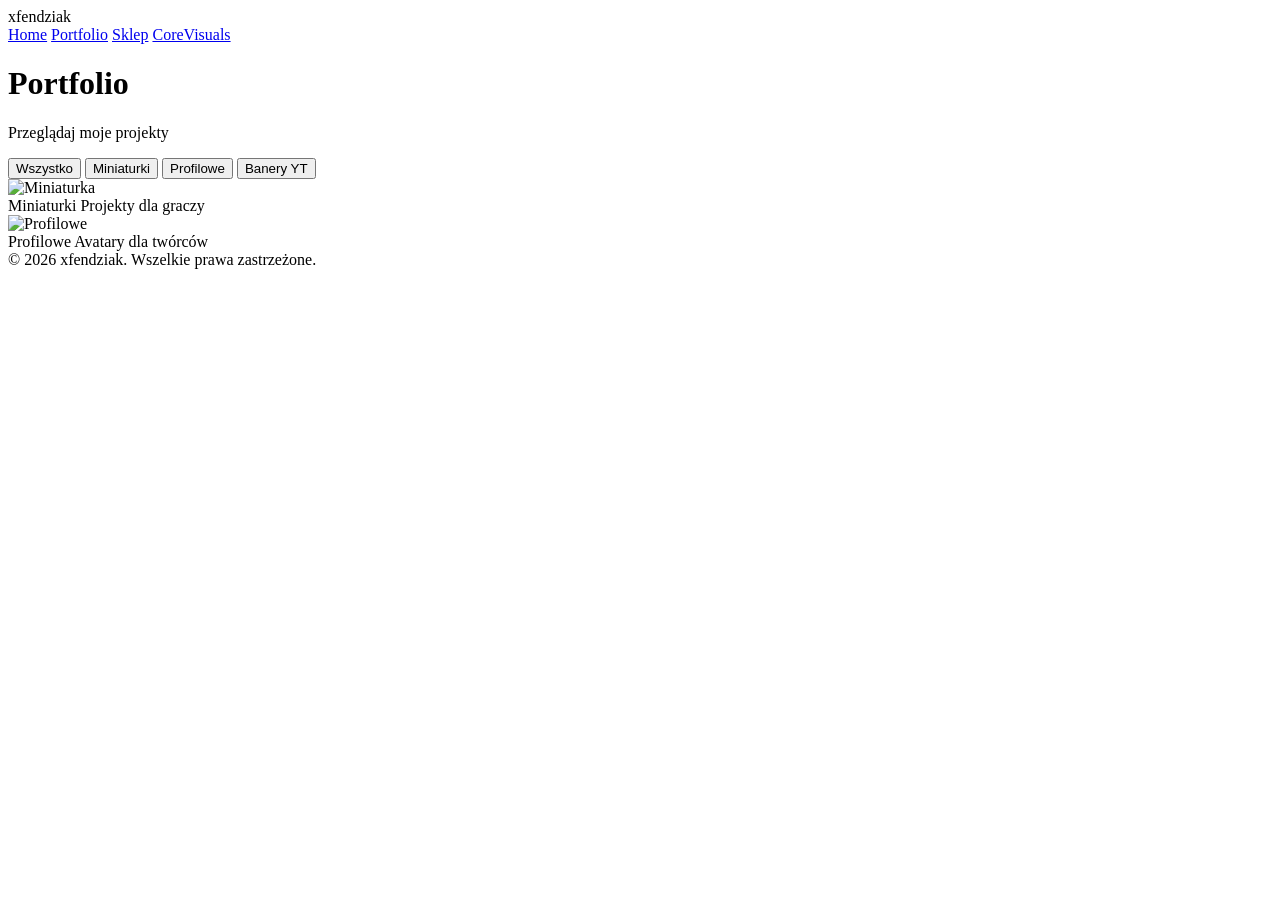
==== portfolio.html @ b641ef94 "Add files via upload" ====
<!DOCTYPE html>
<html lang="pl">
<head>
    <meta charset="UTF-8">
    <meta name="viewport" content="width=device-width, initial-scale=1.0">
    <title>xfendziak | Portfolio</title>
    <link rel="stylesheet" href="style.css">
</head>
<body>
    <nav class="navbar">
        <div class="nav-logo"><a href="index.html" style="color:inherit; text-decoration:none;">xfendziak</a></div>
        <div class="nav-links">
            <a href="index.html">Home</a>
            <a href="portfolio.html">Portfolio</a>
            <a href="sklep.html">Sklep</a>
            <a href="https://discord.gg/7PWtcsybV3" class="nav-btn" target="_blank">CoreVisuals</a>
        </div>
    </nav>

    <div class="container">
        <div class="page-view" style="display: block;">
            <h1>Portfolio</h1>
            <p class="subtitle">Przeglądaj moje projekty</p>
            
            <div class="filter-container">
                <button class="filter-btn active" onclick="filterItems('all', this)">Wszystko</button>
                <button class="filter-btn" onclick="filterItems('miniaturki', this)">Miniaturki</button>
                <button class="filter-btn" onclick="filterItems('profilowe', this)">Profilowe</button>
                <button class="filter-btn" onclick="filterItems('banery-yt', this)">Banery YT</button>
            </div>

            <div class="portfolio-grid">
                <div class="portfolio-item" data-category="miniaturki">
                    <img src="https://cdn.discordapp.com/attachments/1387424176020656242/1472693477174280253/CoreVisuals_1.png?ex=6993802e&is=69922eae&hm=8b4439591f3fb8a29c6d8585ccbac877507cc0e4845974c037e0393009c9a98a&" alt="Miniaturka">
                    <div class="portfolio-desc">
                        <span class="portfolio-tag">Miniaturki</span>
                        <span class="portfolio-name">Projekty dla graczy</span>
                    </div>
                </div>
                <div class="portfolio-item" data-category="profilowe">
                    <img src="https://cdn.discordapp.com/attachments/1387424176020656242/1472693477174280253/CoreVisuals_1.png?ex=6993802e&is=69922eae&hm=8b4439591f3fb8a29c6d8585ccbac877507cc0e4845974c037e0393009c9a98a&" alt="Profilowe">
                    <div class="portfolio-desc">
                        <span class="portfolio-tag">Profilowe</span>
                        <span class="portfolio-name">Avatary dla twórców</span>
                    </div>
                </div>
            </div>
        </div>

        <footer>
            © 2026 xfendziak. Wszelkie prawa zastrzeżone.
        </footer>
    </div>

    <script>
        function filterItems(category, btn) {
            const items = document.querySelectorAll('.portfolio-item');
            const buttons = document.querySelectorAll('.filter-btn');
            buttons.forEach(b => b.classList.remove('active'));
            btn.classList.add('active');
            items.forEach(item => {
                if (category === 'all' || item.getAttribute('data-category') === category) {
                    item.style.display = 'block';
                } else {
                    item.style.display = 'none';
                }
            });
        }
    </script>
</body>
</html>
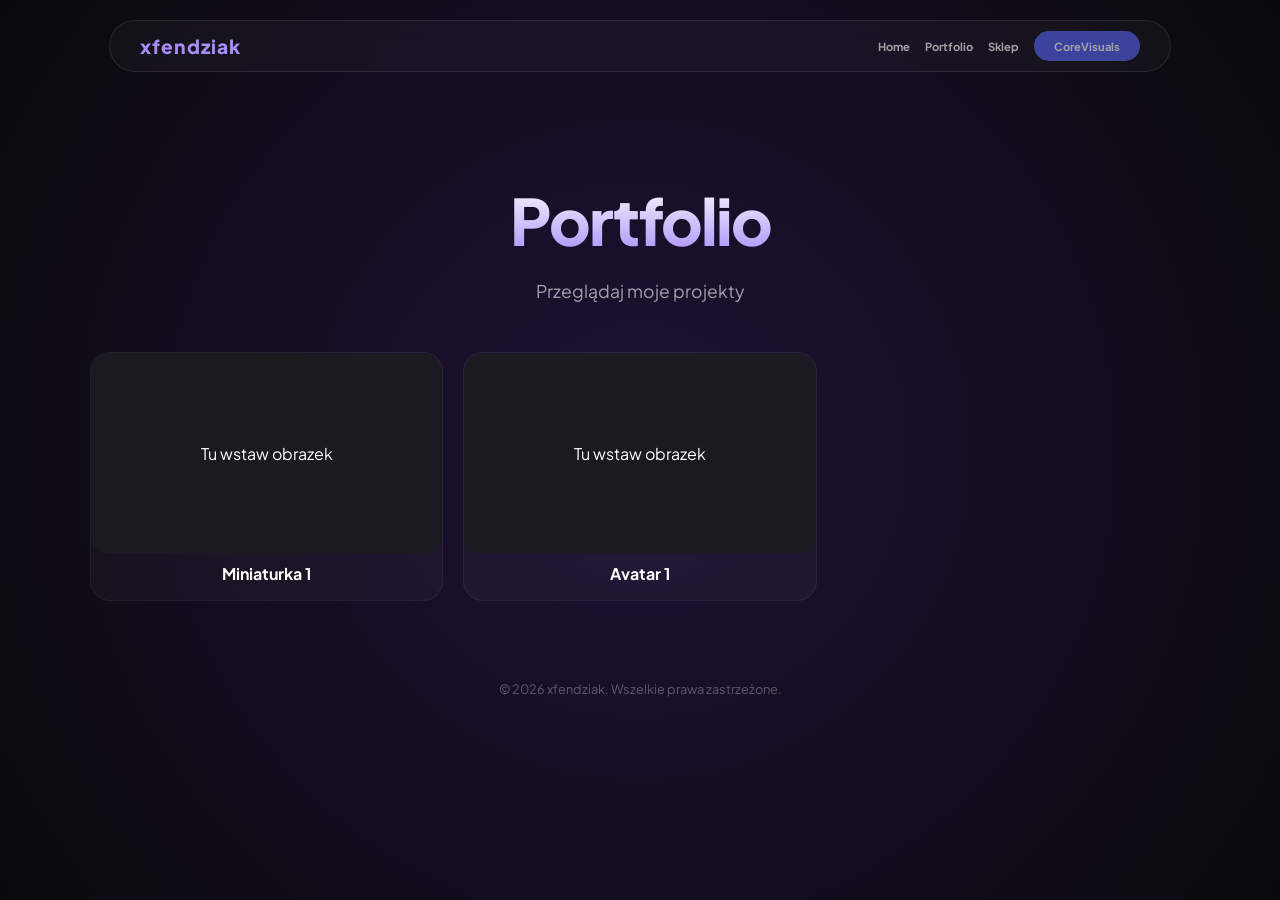
==== commit 06676b29: "Add files via upload" ====
--- a/portfolio.html
+++ b/portfolio.html
@@ -8,7 +8,7 @@
 </head>
 <body>
     <nav class="navbar">
-        <div class="nav-logo"><a href="index.html" style="color:inherit; text-decoration:none;">xfendziak</a></div>
+        <div class="nav-logo">xfendziak</div>
         <div class="nav-links">
             <a href="index.html">Home</a>
             <a href="portfolio.html">Portfolio</a>
@@ -18,54 +18,22 @@
     </nav>
 
     <div class="container">
-        <div class="page-view" style="display: block;">
+        <div class="page-view">
             <h1>Portfolio</h1>
             <p class="subtitle">Przeglądaj moje projekty</p>
             
-            <div class="filter-container">
-                <button class="filter-btn active" onclick="filterItems('all', this)">Wszystko</button>
-                <button class="filter-btn" onclick="filterItems('miniaturki', this)">Miniaturki</button>
-                <button class="filter-btn" onclick="filterItems('profilowe', this)">Profilowe</button>
-                <button class="filter-btn" onclick="filterItems('banery-yt', this)">Banery YT</button>
-            </div>
-
             <div class="portfolio-grid">
-                <div class="portfolio-item" data-category="miniaturki">
-                    <img src="https://cdn.discordapp.com/attachments/1387424176020656242/1472693477174280253/CoreVisuals_1.png?ex=6993802e&is=69922eae&hm=8b4439591f3fb8a29c6d8585ccbac877507cc0e4845974c037e0393009c9a98a&" alt="Miniaturka">
-                    <div class="portfolio-desc">
-                        <span class="portfolio-tag">Miniaturki</span>
-                        <span class="portfolio-name">Projekty dla graczy</span>
-                    </div>
+                <div class="portfolio-item">
+                    <div style="height:200px; background:#1a1a20; border-radius:15px; display:flex; align-items:center; justify-content:center;">Tu wstaw obrazek</div>
+                    <p style="margin-top:10px; font-weight:bold;">Miniaturka 1</p>
                 </div>
-                <div class="portfolio-item" data-category="profilowe">
-                    <img src="https://cdn.discordapp.com/attachments/1387424176020656242/1472693477174280253/CoreVisuals_1.png?ex=6993802e&is=69922eae&hm=8b4439591f3fb8a29c6d8585ccbac877507cc0e4845974c037e0393009c9a98a&" alt="Profilowe">
-                    <div class="portfolio-desc">
-                        <span class="portfolio-tag">Profilowe</span>
-                        <span class="portfolio-name">Avatary dla twórców</span>
-                    </div>
+                <div class="portfolio-item">
+                    <div style="height:200px; background:#1a1a20; border-radius:15px; display:flex; align-items:center; justify-content:center;">Tu wstaw obrazek</div>
+                    <p style="margin-top:10px; font-weight:bold;">Avatar 1</p>
                 </div>
             </div>
         </div>
-
-        <footer>
-            © 2026 xfendziak. Wszelkie prawa zastrzeżone.
-        </footer>
+        <footer>© 2026 xfendziak. Wszelkie prawa zastrzeżone.</footer>
     </div>
-
-    <script>
-        function filterItems(category, btn) {
-            const items = document.querySelectorAll('.portfolio-item');
-            const buttons = document.querySelectorAll('.filter-btn');
-            buttons.forEach(b => b.classList.remove('active'));
-            btn.classList.add('active');
-            items.forEach(item => {
-                if (category === 'all' || item.getAttribute('data-category') === category) {
-                    item.style.display = 'block';
-                } else {
-                    item.style.display = 'none';
-                }
-            });
-        }
-    </script>
 </body>
 </html>
--- a/style.css
+++ b/style.css
@@ -0,0 +1,166 @@
+@import url('https://fonts.googleapis.com/css2?family=Plus+Jakarta+Sans:wght@400;700;800&display=swap');
+
+body {
+    background-color: #0a0a0c;
+    background-image: radial-gradient(circle at 50% 50%, #1e1135 0%, #0a0a0c 100%);
+    color: white;
+    font-family: 'Plus Jakarta Sans', sans-serif;
+    margin: 0;
+    display: flex;
+    flex-direction: column;
+    align-items: center;
+    min-height: 100vh;
+    overflow-x: hidden;
+}
+
+.navbar {
+    position: fixed;
+    top: 20px;
+    display: flex;
+    justify-content: space-between;
+    align-items: center;
+    padding: 10px 30px;
+    width: 85%;
+    max-width: 1000px;
+    background: rgba(255, 255, 255, 0.03);
+    backdrop-filter: blur(15px);
+    -webkit-backdrop-filter: blur(15px);
+    border: 1px solid rgba(255, 255, 255, 0.1);
+    border-radius: 50px;
+    z-index: 1000;
+}
+
+.nav-logo { font-weight: 800; color: #a78bfa; letter-spacing: 1px; font-size: 1.2rem; cursor: pointer; }
+.nav-links { display: flex; gap: 15px; align-items: center; flex-wrap: wrap; justify-content: center; }
+.nav-links a { color: white; text-decoration: none; font-size: 0.7rem; font-weight: 700; opacity: 0.6; transition: 0.3s; cursor: pointer; }
+.nav-links a:hover { opacity: 1; color: #a78bfa; }
+
+.nav-btn {
+    background: #5865F2;
+    padding: 8px 20px !important;
+    border-radius: 20px;
+    text-decoration: none;
+    color: white;
+    font-weight: bold;
+    font-size: 0.75rem;
+    transition: 0.3s;
+}
+
+.container {
+    max-width: 1100px;
+    width: 90%;
+    padding: 180px 0 60px 0;
+    text-align: center;
+}
+
+.page-view {
+    animation: slideUpFade 0.6s cubic-bezier(0.22, 1, 0.36, 1);
+}
+
+@keyframes slideUpFade {
+    from { opacity: 0; transform: translateY(30px); }
+    to { opacity: 1; transform: translateY(0); }
+}
+
+h1 {
+    font-size: clamp(2.5rem, 8vw, 4rem);
+    font-weight: 800;
+    margin: 0;
+    background: linear-gradient(to bottom, #ffffff, #a78bfa);
+    -webkit-background-clip: text;
+    -webkit-text-fill-color: transparent;
+    letter-spacing: -2px;
+}
+
+.subtitle { opacity: 0.6; margin: 20px 0 50px 0; font-size: 1.1rem; }
+
+.stats-grid {
+    display: grid;
+    grid-template-columns: repeat(auto-fit, minmax(200px, 1fr));
+    gap: 20px;
+    margin-bottom: 50px;
+}
+
+.stat-card {
+    background: rgba(255, 255, 255, 0.02);
+    border: 1px solid rgba(255, 255, 255, 0.05);
+    padding: 30px;
+    border-radius: 20px;
+    transition: 0.3s;
+}
+
+.stat-number { display: block; font-size: 2.5rem; font-weight: 800; color: #a78bfa; }
+.stat-label { font-size: 0.7rem; text-transform: uppercase; letter-spacing: 1px; opacity: 0.5; margin-top: 5px; display: block; }
+
+.software-grid {
+    display: flex;
+    justify-content: center;
+    gap: 30px;
+    flex-wrap: wrap;
+    margin-top: 35px;
+}
+
+.software-card {
+    background: rgba(255, 255, 255, 0.04);
+    border: 1px solid rgba(255, 255, 255, 0.1);
+    padding: 20px 35px;
+    border-radius: 24px;
+    display: flex;
+    align-items: center;
+    gap: 15px;
+    transition: 0.4s;
+}
+
+.software-card img { width: 32px; height: 32px; }
+
+.filter-container { display: flex; justify-content: center; gap: 10px; margin-bottom: 40px; flex-wrap: wrap; }
+.filter-btn {
+    background: rgba(255, 255, 255, 0.05);
+    border: 1px solid rgba(255, 255, 255, 0.1);
+    color: white;
+    padding: 10px 20px;
+    border-radius: 12px;
+    cursor: pointer;
+    font-weight: 700;
+}
+.filter-btn.active { background: #a78bfa; color: black; }
+
+.portfolio-grid {
+    display: grid;
+    grid-template-columns: repeat(auto-fill, minmax(300px, 1fr));
+    gap: 20px;
+}
+
+.portfolio-item {
+    background: rgba(255,255,255,0.03);
+    border-radius: 20px;
+    overflow: hidden;
+    border: 1px solid rgba(255,255,255,0.05);
+}
+
+.portfolio-item img { width: 100%; height: 180px; object-fit: cover; }
+
+.shop-grid {
+    display: grid;
+    grid-template-columns: repeat(auto-fit, minmax(300px, 1fr));
+    gap: 25px;
+}
+
+.shop-card {
+    background: rgba(255, 255, 255, 0.03);
+    border: 1px solid rgba(255, 255, 255, 0.1);
+    border-radius: 24px;
+    padding: 20px;
+    text-align: left;
+}
+
+.product-img { width: 100%; height: 250px; background: #16161e; border-radius: 16px; margin-bottom: 15px; overflow: hidden; }
+.product-img img { width: 100%; height: 100%; object-fit: cover; }
+
+.buy-group { display: flex; gap: 10px; }
+.zakup-btn { flex-grow: 1; background: rgba(167, 139, 250, 0.15); color: #a78bfa; border: 1px solid rgba(167, 139, 250, 0.3); padding: 12px; border-radius: 12px; text-decoration: none; text-align: center; font-weight: 800; }
+
+.modal { display: none; position: fixed; z-index: 2000; left: 0; top: 0; width: 100%; height: 100%; background: rgba(0,0,0,0.85); backdrop-filter: blur(8px); }
+.modal-content { background: #121217; margin: 5vh auto; padding: 30px; border: 1px solid #2a2a35; width: 90%; max-width: 400px; border-radius: 24px; }
+
+footer { margin-top: 80px; padding-bottom: 40px; opacity: 0.3; font-size: 0.8rem; }
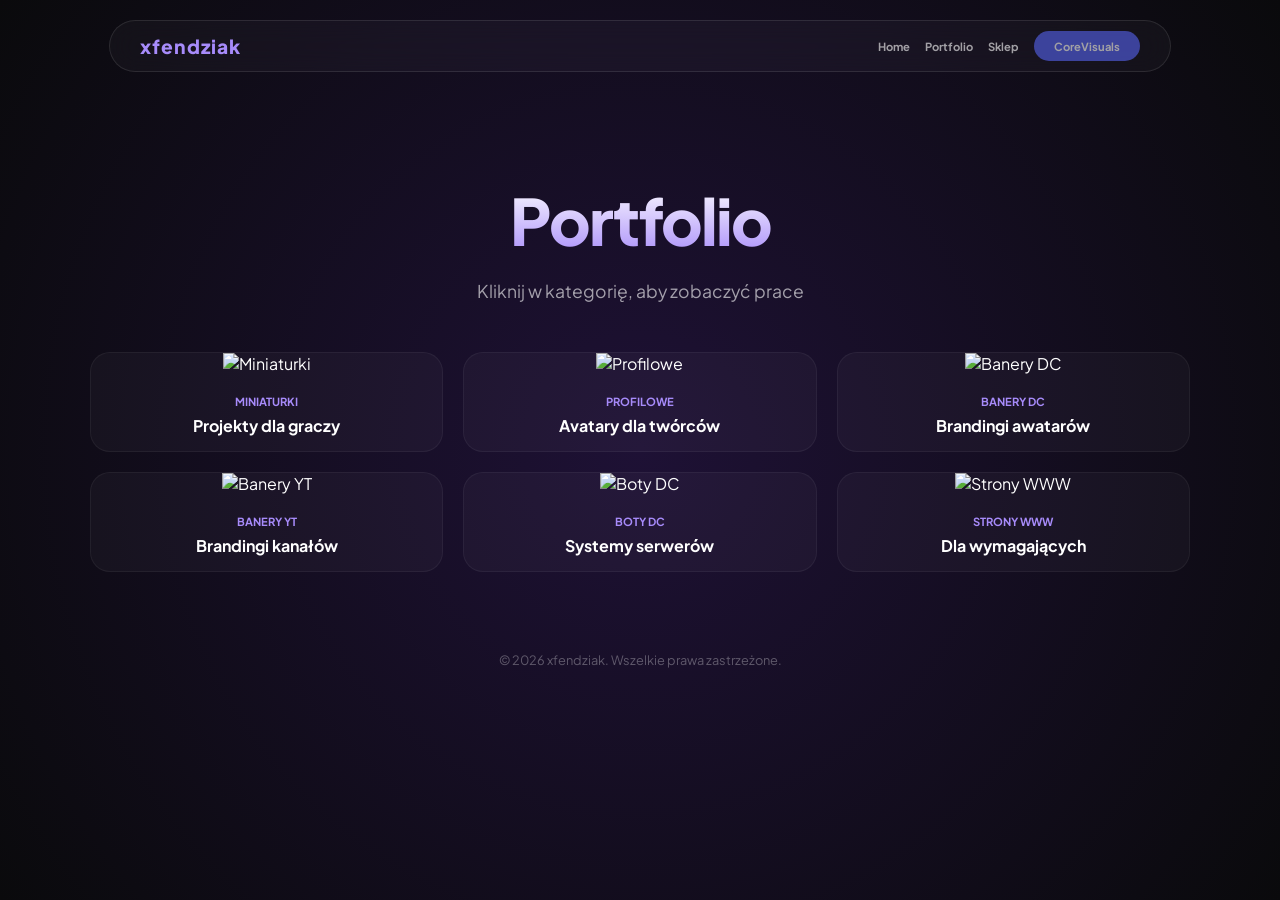
==== commit e6063bd6: "Add files via upload" ====
--- a/portfolio.html
+++ b/portfolio.html
@@ -20,17 +20,68 @@
     <div class="container">
         <div class="page-view">
             <h1>Portfolio</h1>
-            <p class="subtitle">Przeglądaj moje projekty</p>
+            <p class="subtitle">Kliknij w kategorię, aby zobaczyć prace</p>
             
             <div class="portfolio-grid">
-                <div class="portfolio-item">
-                    <div style="height:200px; background:#1a1a20; border-radius:15px; display:flex; align-items:center; justify-content:center;">Tu wstaw obrazek</div>
-                    <p style="margin-top:10px; font-weight:bold;">Miniaturka 1</p>
-                </div>
-                <div class="portfolio-item">
-                    <div style="height:200px; background:#1a1a20; border-radius:15px; display:flex; align-items:center; justify-content:center;">Tu wstaw obrazek</div>
-                    <p style="margin-top:10px; font-weight:bold;">Avatar 1</p>
-                </div>
+                <a href="p-miniaturki.html" style="text-decoration: none; color: inherit;">
+                    <div class="portfolio-item">
+                        <img src="img/cv_thumb.png" alt="Miniaturki">
+                        <div style="padding: 15px;">
+                            <span style="color: #a78bfa; font-size: 0.7rem; font-weight: bold; text-transform: uppercase;">Miniaturki</span>
+                            <h3 style="margin: 5px 0 0 0; font-size: 1rem;">Projekty dla graczy</h3>
+                        </div>
+                    </div>
+                </a>
+
+                <a href="p-profilowe.html" style="text-decoration: none; color: inherit;">
+                    <div class="portfolio-item">
+                        <img src="img/cv_thumb.png" alt="Profilowe">
+                        <div style="padding: 15px;">
+                            <span style="color: #a78bfa; font-size: 0.7rem; font-weight: bold; text-transform: uppercase;">Profilowe</span>
+                            <h3 style="margin: 5px 0 0 0; font-size: 1rem;">Avatary dla twórców</h3>
+                        </div>
+                    </div>
+                </a>
+
+                <a href="p-banery-dc.html" style="text-decoration: none; color: inherit;">
+                    <div class="portfolio-item">
+                        <img src="img/cv_thumb.png" alt="Banery DC">
+                        <div style="padding: 15px;">
+                            <span style="color: #a78bfa; font-size: 0.7rem; font-weight: bold; text-transform: uppercase;">Banery DC</span>
+                            <h3 style="margin: 5px 0 0 0; font-size: 1rem;">Brandingi awatarów</h3>
+                        </div>
+                    </div>
+                </a>
+
+                <a href="p-banery-yt.html" style="text-decoration: none; color: inherit;">
+                    <div class="portfolio-item">
+                        <img src="img/cv_thumb.png" alt="Banery YT">
+                        <div style="padding: 15px;">
+                            <span style="color: #a78bfa; font-size: 0.7rem; font-weight: bold; text-transform: uppercase;">Banery YT</span>
+                            <h3 style="margin: 5px 0 0 0; font-size: 1rem;">Brandingi kanałów</h3>
+                        </div>
+                    </div>
+                </a>
+
+                <a href="p-boty.html" style="text-decoration: none; color: inherit;">
+                    <div class="portfolio-item">
+                        <img src="img/cv_thumb.png" alt="Boty DC">
+                        <div style="padding: 15px;">
+                            <span style="color: #a78bfa; font-size: 0.7rem; font-weight: bold; text-transform: uppercase;">Boty DC</span>
+                            <h3 style="margin: 5px 0 0 0; font-size: 1rem;">Systemy serwerów</h3>
+                        </div>
+                    </div>
+                </a>
+
+                <a href="p-www.html" style="text-decoration: none; color: inherit;">
+                    <div class="portfolio-item">
+                        <img src="img/cv_thumb.png" alt="Strony WWW">
+                        <div style="padding: 15px;">
+                            <span style="color: #a78bfa; font-size: 0.7rem; font-weight: bold; text-transform: uppercase;">Strony WWW</span>
+                            <h3 style="margin: 5px 0 0 0; font-size: 1rem;">Dla wymagających</h3>
+                        </div>
+                    </div>
+                </a>
             </div>
         </div>
         <footer>© 2026 xfendziak. Wszelkie prawa zastrzeżone.</footer>
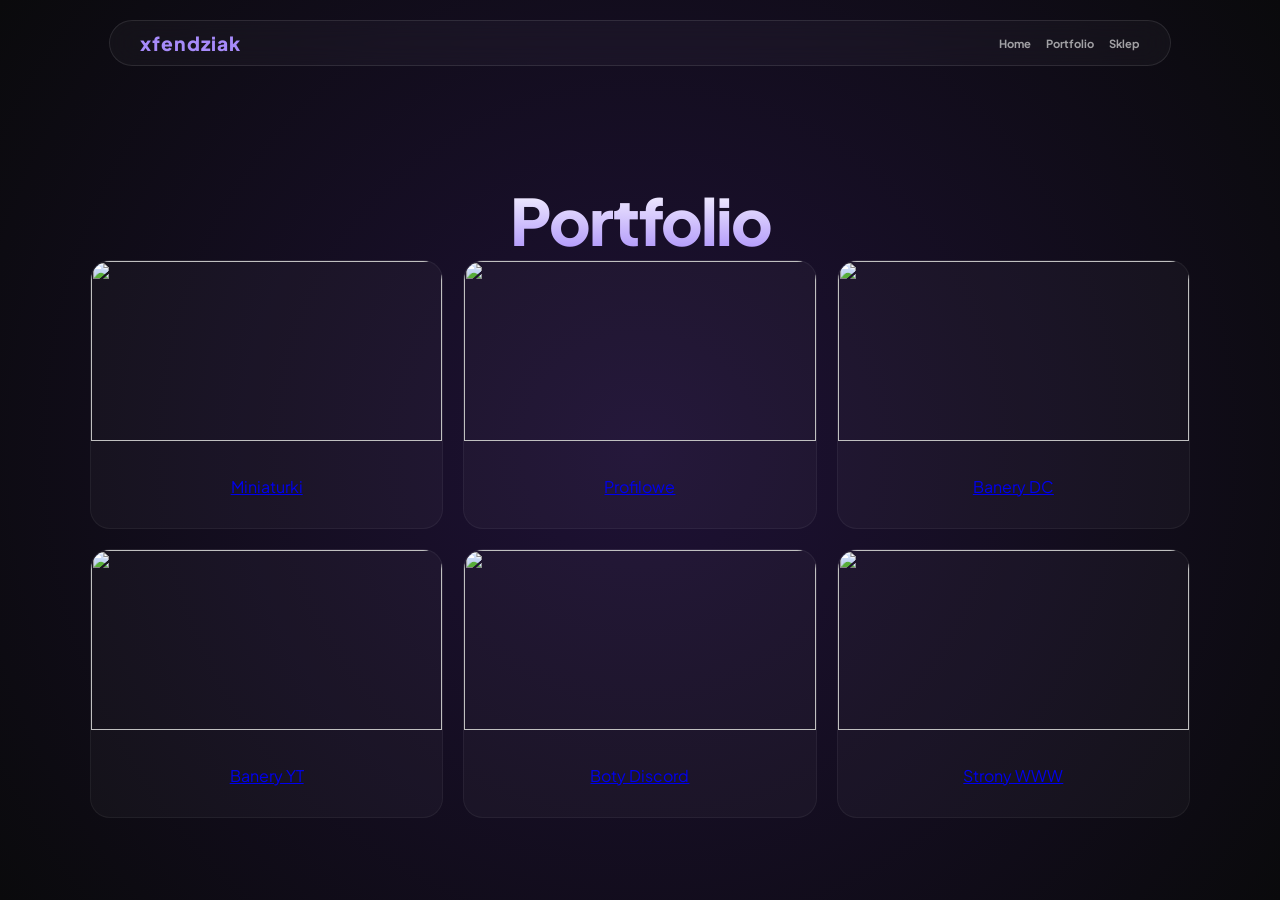
==== commit a5c019e9: "Add files via upload" ====
--- a/portfolio.html
+++ b/portfolio.html
@@ -2,89 +2,25 @@
 <html lang="pl">
 <head>
     <meta charset="UTF-8">
-    <meta name="viewport" content="width=device-width, initial-scale=1.0">
     <title>xfendziak | Portfolio</title>
     <link rel="stylesheet" href="style.css">
 </head>
 <body>
     <nav class="navbar">
         <div class="nav-logo">xfendziak</div>
-        <div class="nav-links">
-            <a href="index.html">Home</a>
-            <a href="portfolio.html">Portfolio</a>
-            <a href="sklep.html">Sklep</a>
-            <a href="https://discord.gg/7PWtcsybV3" class="nav-btn" target="_blank">CoreVisuals</a>
-        </div>
+        <div class="nav-links"><a href="index.html">Home</a><a href="portfolio.html">Portfolio</a><a href="sklep.html">Sklep</a></div>
     </nav>
 
-    <div class="container">
-        <div class="page-view">
-            <h1>Portfolio</h1>
-            <p class="subtitle">Kliknij w kategorię, aby zobaczyć prace</p>
-            
-            <div class="portfolio-grid">
-                <a href="p-miniaturki.html" style="text-decoration: none; color: inherit;">
-                    <div class="portfolio-item">
-                        <img src="img/cv_thumb.png" alt="Miniaturki">
-                        <div style="padding: 15px;">
-                            <span style="color: #a78bfa; font-size: 0.7rem; font-weight: bold; text-transform: uppercase;">Miniaturki</span>
-                            <h3 style="margin: 5px 0 0 0; font-size: 1rem;">Projekty dla graczy</h3>
-                        </div>
-                    </div>
-                </a>
-
-                <a href="p-profilowe.html" style="text-decoration: none; color: inherit;">
-                    <div class="portfolio-item">
-                        <img src="img/cv_thumb.png" alt="Profilowe">
-                        <div style="padding: 15px;">
-                            <span style="color: #a78bfa; font-size: 0.7rem; font-weight: bold; text-transform: uppercase;">Profilowe</span>
-                            <h3 style="margin: 5px 0 0 0; font-size: 1rem;">Avatary dla twórców</h3>
-                        </div>
-                    </div>
-                </a>
-
-                <a href="p-banery-dc.html" style="text-decoration: none; color: inherit;">
-                    <div class="portfolio-item">
-                        <img src="img/cv_thumb.png" alt="Banery DC">
-                        <div style="padding: 15px;">
-                            <span style="color: #a78bfa; font-size: 0.7rem; font-weight: bold; text-transform: uppercase;">Banery DC</span>
-                            <h3 style="margin: 5px 0 0 0; font-size: 1rem;">Brandingi awatarów</h3>
-                        </div>
-                    </div>
-                </a>
-
-                <a href="p-banery-yt.html" style="text-decoration: none; color: inherit;">
-                    <div class="portfolio-item">
-                        <img src="img/cv_thumb.png" alt="Banery YT">
-                        <div style="padding: 15px;">
-                            <span style="color: #a78bfa; font-size: 0.7rem; font-weight: bold; text-transform: uppercase;">Banery YT</span>
-                            <h3 style="margin: 5px 0 0 0; font-size: 1rem;">Brandingi kanałów</h3>
-                        </div>
-                    </div>
-                </a>
-
-                <a href="p-boty.html" style="text-decoration: none; color: inherit;">
-                    <div class="portfolio-item">
-                        <img src="img/cv_thumb.png" alt="Boty DC">
-                        <div style="padding: 15px;">
-                            <span style="color: #a78bfa; font-size: 0.7rem; font-weight: bold; text-transform: uppercase;">Boty DC</span>
-                            <h3 style="margin: 5px 0 0 0; font-size: 1rem;">Systemy serwerów</h3>
-                        </div>
-                    </div>
-                </a>
-
-                <a href="p-www.html" style="text-decoration: none; color: inherit;">
-                    <div class="portfolio-item">
-                        <img src="img/cv_thumb.png" alt="Strony WWW">
-                        <div style="padding: 15px;">
-                            <span style="color: #a78bfa; font-size: 0.7rem; font-weight: bold; text-transform: uppercase;">Strony WWW</span>
-                            <h3 style="margin: 5px 0 0 0; font-size: 1rem;">Dla wymagających</h3>
-                        </div>
-                    </div>
-                </a>
-            </div>
+    <div class="container page-view">
+        <h1>Portfolio</h1>
+        <div class="portfolio-grid">
+            <a href="p-miniaturki.html" class="portfolio-item"><img src="img/cv_thumb.png"> <p style="padding:15px;">Miniaturki</p></a>
+            <a href="p-profilowe.html" class="portfolio-item"><img src="img/cv_thumb.png"> <p style="padding:15px;">Profilowe</p></a>
+            <a href="p-banery-dc.html" class="portfolio-item"><img src="img/cv_thumb.png"> <p style="padding:15px;">Banery DC</p></a>
+            <a href="p-banery-yt.html" class="portfolio-item"><img src="img/cv_thumb.png"> <p style="padding:15px;">Banery YT</p></a>
+            <a href="p-boty.html" class="portfolio-item"><img src="img/cv_thumb.png"> <p style="padding:15px;">Boty Discord</p></a>
+            <a href="p-www.html" class="portfolio-item"><img src="img/cv_thumb.png"> <p style="padding:15px;">Strony WWW</p></a>
         </div>
-        <footer>© 2026 xfendziak. Wszelkie prawa zastrzeżone.</footer>
     </div>
 </body>
 </html>
